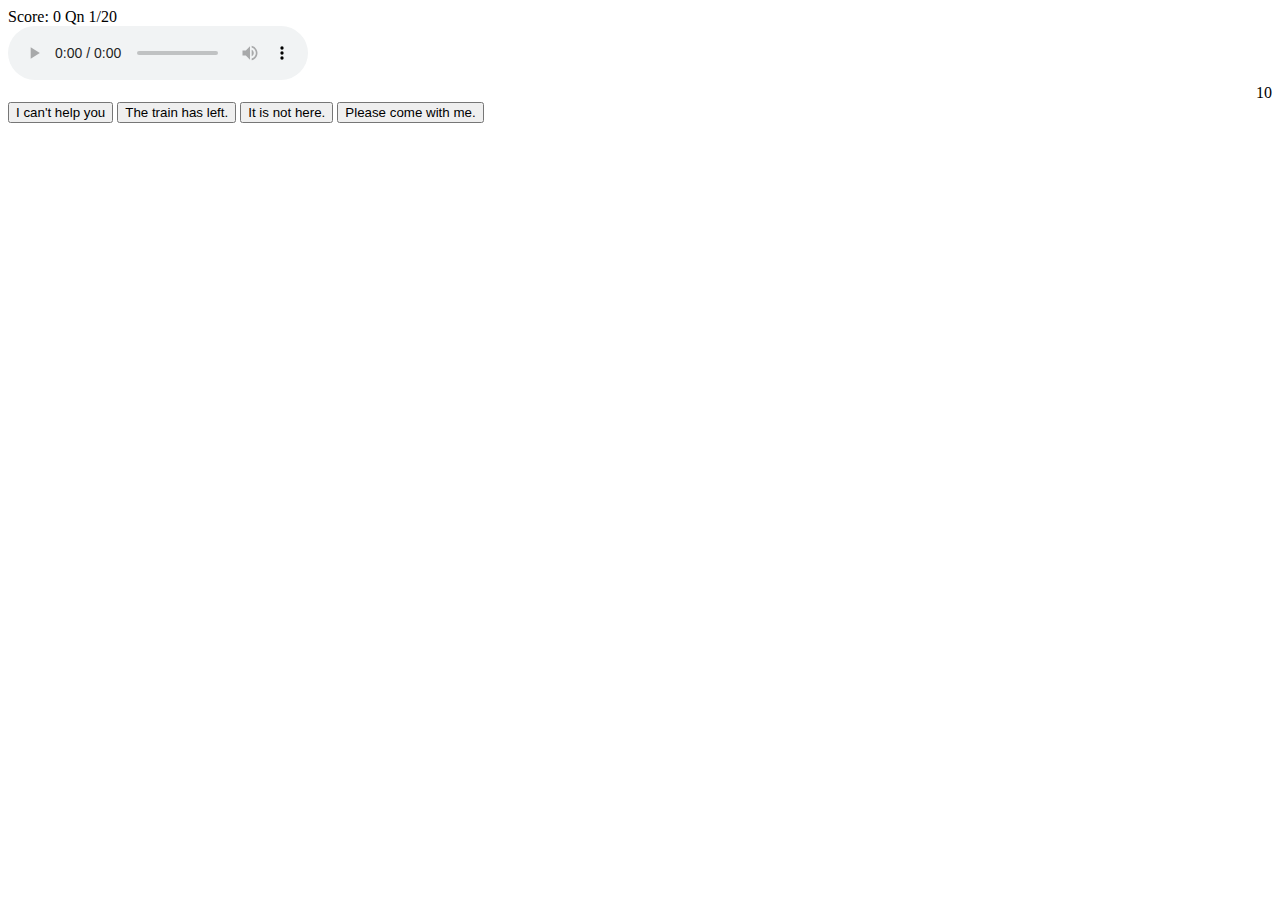
==== game.html @ 1d40002b "histogram of correct answers for each language heard" ====
<!DOCTYPE HTML>
<html>
<head>
	<meta name="viewport" content="width=device-width, initial-scale=1"> 
	<meta charset="UTF-8">
	<title>Eureka Languages Challenge</title>
	<link rel="stylesheet" type="text/css" href="css/game.css">
</head>
<body>
	<div data-role="page" class="gameboard">
		<header>
			<div class="scoreboard">
				<span> Score: </span> 
				<span id="score">0</span>
				<span class="spacer"> </span>
				<span> Qn </span> 
				<span id="question">1</span><span>/20 </span>
			</div>
		</header>

		<div data-role="content" id="playing" style="display:none">
			<audio id="speak" preload="auto" oncanplaythrough="this.play();" autoplay controls>
				<source id="html5" src="" type="audio/mpeg">
				<embed id="html4" src="" height=45 width=200 autostart=true>
			</audio>
			<div class="midpanel" align="right">
				<span id="error"></span>
				<span id="timer">10</span>
			</div>
			<form action="#" id="multiplechoice" onsubmit="checkAnswer(); return false;">
				<button name="guess1" onclick="guess = this.innerHTML;" value="1">?</button>
				<button name="guess2" onclick="guess = this.innerHTML;" value="2">?</button>
				<button name="guess3" onclick="guess = this.innerHTML;" value="3">?</button>
				<button name="guess4" onclick="guess = this.innerHTML;" value="4">?</button>
			</form>
		</div>
		<div data-role="content" id="gameover" style="display:none">
			<h3 id="results">Game over</h3>
			<a href="index.html"><button id="playagain">Play again</button></a>
			<script>function fbs_click() {u="http://bit.ly/eurekalanguages";t="Take the Eureka Languages Challenge Yourself";window.open('http://www.facebook.com/sharer.php?u='+encodeURIComponent(u)+'&t='+encodeURIComponent(t),'sharer','toolbar=0,status=0,width=626,height=436');return false;}</script>
			<p>
				<a rel="nofollow" href="http://www.facebook.com/share.php?u=http%3A%2F%2Fbit.ly%2Feurekalanguages" class="fb_share_button" onclick="return fbs_click()" target="_blank">
					&nbsp;Share with facebook
				<img src="http://www.usphs.gov/images/home/facebook-logo.png" width="40px" /></a>
			</p>
		</div>
	</div>
	<script lang="text/javascript" src="questions.js"></script>
	<script type="text/javascript" src="question_picker.js"></script>
	<script type="text/javascript" src="game.js"></script>
</body>
</html>
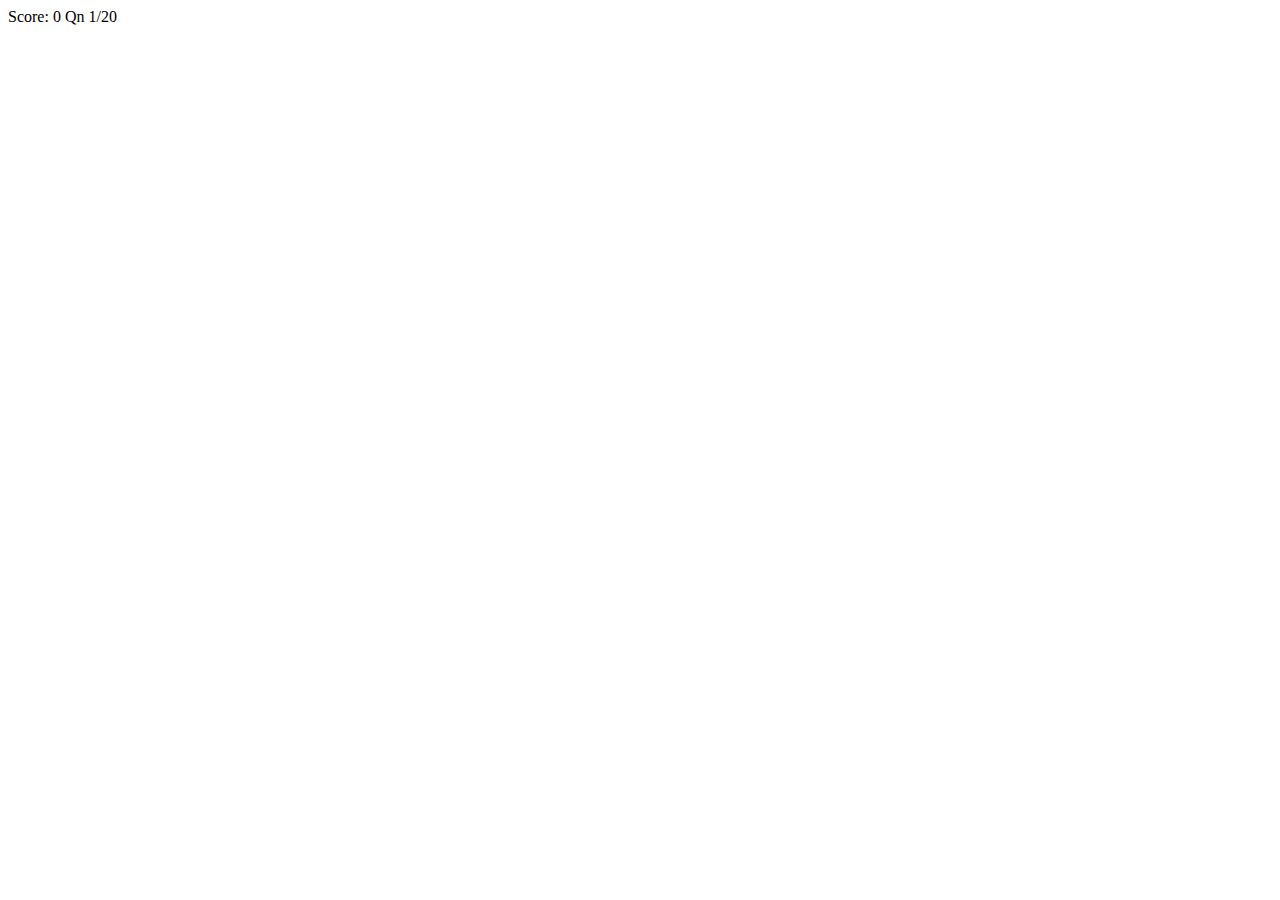
==== commit 2dc865ee: "Adding a basic graph in." ====
--- a/game.html
+++ b/game.html
@@ -45,6 +45,9 @@
 			</p>
 		</div>
 	</div>
+	<script type="text/javascript" src="jquery/jquery.js"></script>
+	<script src="http://code.highcharts.com/highcharts.js"></script>
+	<script src="http://code.highcharts.com/modules/exporting.js"></script>
 	<script lang="text/javascript" src="questions.js"></script>
 	<script type="text/javascript" src="question_picker.js"></script>
 	<script type="text/javascript" src="game.js"></script>
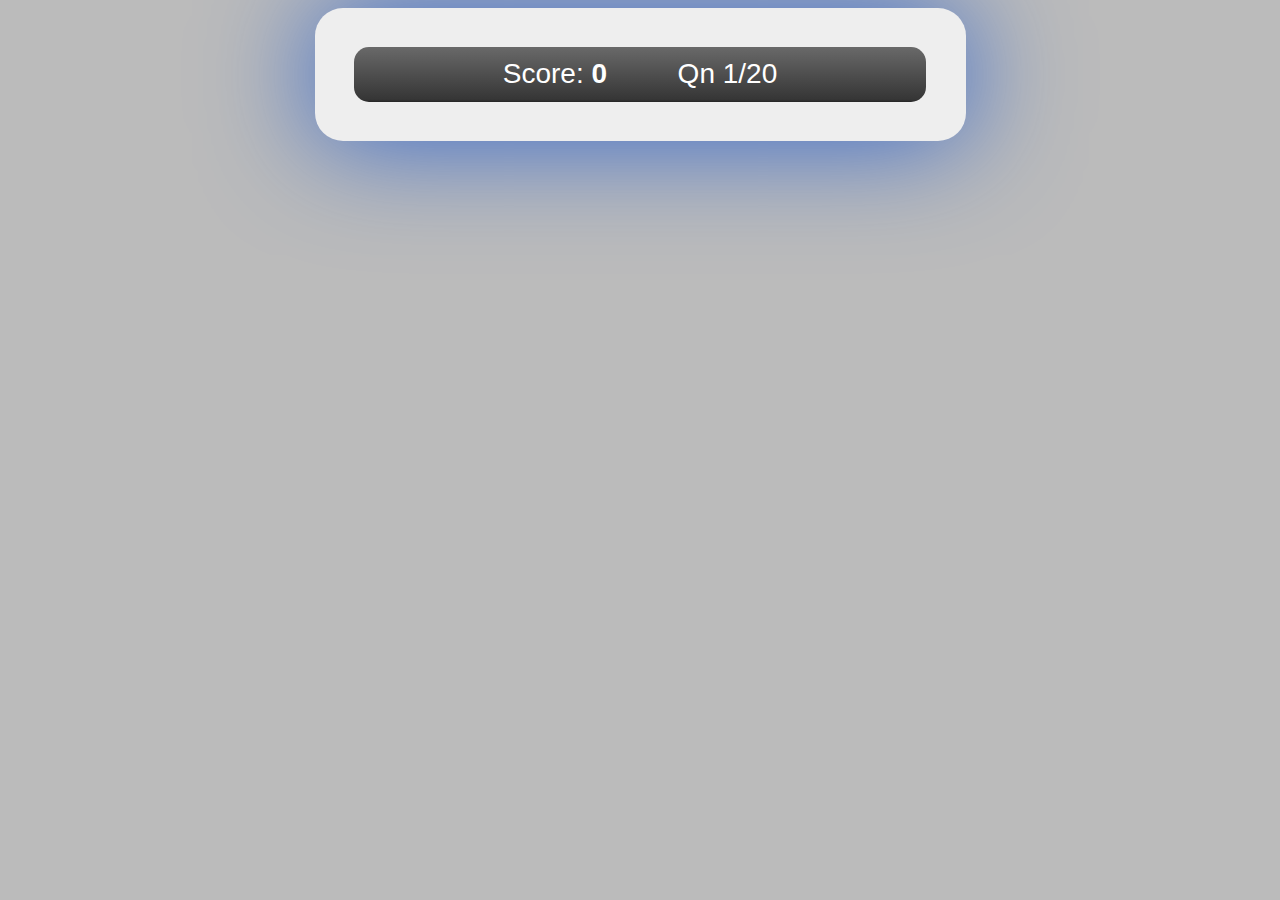
==== commit 72d6b982: "Continue playing option for 10 more questions" ====
--- a/game.html
+++ b/game.html
@@ -7,19 +7,19 @@
 	<link rel="stylesheet" type="text/css" href="css/game.css">
 </head>
 <body>
-	<div data-role="page" class="gameboard">
+	<div data-role="page" id="gameboard" class="game">
 		<header>
 			<div class="scoreboard">
-				<span> Score: </span> 
+				<span>Score: </span> 
 				<span id="score">0</span>
 				<span class="spacer"> </span>
 				<span> Qn </span> 
-				<span id="question">1</span><span>/20 </span>
+				<span id="question">1/20</span>
 			</div>
 		</header>
 
-		<div data-role="content" id="playing" style="display:none">
-			<audio id="speak" preload="auto" oncanplaythrough="this.play();" autoplay controls>
+		<div data-role="content" class="playing">
+			<audio id="speak" preload="auto" oncanplaythrough="game.speechReady(this);" autoplay controls>
 				<source id="html5" src="" type="audio/mpeg">
 				<embed id="html4" src="" height=45 width=200 autostart=true>
 			</audio>
@@ -27,29 +27,32 @@
 				<span id="error"></span>
 				<span id="timer">10</span>
 			</div>
-			<form action="#" id="multiplechoice" onsubmit="checkAnswer(); return false;">
-				<button name="guess1" onclick="guess = this.innerHTML;" value="1">?</button>
-				<button name="guess2" onclick="guess = this.innerHTML;" value="2">?</button>
-				<button name="guess3" onclick="guess = this.innerHTML;" value="3">?</button>
-				<button name="guess4" onclick="guess = this.innerHTML;" value="4">?</button>
+			<form action="#" id="multiplechoice" onsubmit="game.checkAnswer(); return false;">
+				<button name="guess1" onclick="game.guess = this.innerHTML;" value="1">?</button>
+				<button name="guess2" onclick="game.guess = this.innerHTML;" value="2">?</button>
+				<button name="guess3" onclick="game.guess = this.innerHTML;" value="3">?</button>
+				<button name="guess4" onclick="game.guess = this.innerHTML;" value="4">?</button>
 			</form>
 		</div>
-		<div data-role="content" id="gameover" style="display:none">
+		<div data-role="content" class="gameover">
 			<h3 id="results">Game over</h3>
-			<a href="index.html"><button id="playagain">Play again</button></a>
-			<script>function fbs_click() {u="http://bit.ly/eurekalanguages";t="Take the Eureka Languages Challenge Yourself";window.open('http://www.facebook.com/sharer.php?u='+encodeURIComponent(u)+'&t='+encodeURIComponent(t),'sharer','toolbar=0,status=0,width=626,height=436');return false;}</script>
+			<script>function fbs_click() {u="http://bit.ly/eurekalanguages";t="Take the Eureka Languages Challenge yourself!";window.open('http://www.facebook.com/sharer.php?u='+encodeURIComponent(u)+'&t='+encodeURIComponent(t),'sharer','toolbar=0,status=0,width=626,height=436');return false;}</script>
 			<p>
 				<a rel="nofollow" href="http://www.facebook.com/share.php?u=http%3A%2F%2Fbit.ly%2Feurekalanguages" class="fb_share_button" onclick="return fbs_click()" target="_blank">
-					&nbsp;Share with facebook
+					&nbsp;Share on <b>facebook</b>
 				<img src="http://www.usphs.gov/images/home/facebook-logo.png" width="40px" /></a>
 			</p>
+			<button onclick="game.playOn()" class="green">Continue playing</button>
+			<button onclick="window.location.href='index.html'" class="red">New game</button>
 		</div>
 	</div>
+	<script lang="text/javascript" src="questions.js"></script>
+	<script type="text/javascript" src="question_picker.js"></script>
+
 	<script type="text/javascript" src="jquery/jquery.js"></script>
 	<script src="http://code.highcharts.com/highcharts.js"></script>
 	<script src="http://code.highcharts.com/modules/exporting.js"></script>
-	<script lang="text/javascript" src="questions.js"></script>
-	<script type="text/javascript" src="question_picker.js"></script>
+
 	<script type="text/javascript" src="game.js"></script>
 </body>
 </html>
--- a/css/game.css
+++ b/css/game.css
@@ -0,0 +1,130 @@
+body {
+	font-family:Calibri,sans-serif;
+	color:#000;
+	background-color:#bbb;
+	text-align:center;
+}
+.game {
+	background-color:#eee;
+	border-radius:1em;
+	padding:0.2em;
+}
+@media print, screen and (max-width: 480px) {
+	body {
+		margin:0;
+	}
+}
+@media print, screen and (min-width: 36em) {
+	body {
+		font-size:175%;
+	}
+	.game {
+		padding:1em;
+	}
+}
+@media print, screen and (min-width: 670px) {
+	body {
+		background-image:url('http://dl.dropboxusercontent.com/u/26353384/Language%20sound%20files/flags.png');
+	}
+	.game {
+		width:595px;
+		margin:0 auto;
+		-webkit-box-shadow:0 0 4em #36c;
+		-moz-box-shadow:0 0 4em #36c;
+		-o-box-shadow:0 0 4em #336c;
+		box-shadow:0 0 4em #36c;
+	}
+}
+
+.playing, .gameover {
+	display:none;
+}
+.play .playing,
+.over .gameover {
+	display:block;
+}
+
+.green {
+	color:#050;
+}
+.red {
+	color:#600;
+}
+
+.scoreboard {
+	margin:0.4em;
+	padding:0.4em;
+	color:#fff;
+	font-family:Verdana,sans-serif;
+	border-radius:15px;
+	background:#252525;
+	filter:progid:DXImageTransform.Microsoft.gradient(gradientType=0, startColorstr='#FF696969', endColorstr='#FF252525');
+	background-image:-webkit-gradient(linear, 50% 0%, 50% 100%, color-stop(0%, #696969), color-stop(95%, #363636), color-stop(97%, #313131), color-stop(100%, #252525));
+	background-image:-webkit-linear-gradient(top, #696969 0%,#363636 95%,#313131 97%,#252525 100%);
+	background-image:-moz-linear-gradient(top, #696969 0%,#363636 95%,#313131 97%,#252525 100%);
+	background-image:-o-linear-gradient(top, #696969 0%,#363636 95%,#313131 97%,#252525 100%);
+	background-image:linear-gradient(top, #696969 0%,#363636 95%,#313131 97%,#252525 100%)
+}
+.scoreboard span {
+	display:inline-block;
+}
+.spacer {
+	width:10%;
+}
+#score {
+	font-weight:bold;
+} 
+
+.midpanel {
+	padding:0.4em;
+	height:2.5em;
+}
+.midpanel span {
+	display:inline-block;
+	vertical-align:top;
+}
+#error {
+	opacity:0;
+	text-align:center;
+	width:80%;
+}
+#timer {
+	width:15%;
+	text-align:right;
+	color:#666;
+}
+
+button {
+	-moz-box-shadow:inset 0 1px 0 0 #bbdaf7;
+	-webkit-box-shadow:inset 0 1px 0 0 #bbdaf7;
+	box-shadow:inset 0 1px 0 0 #bbdaf7;
+	background:-webkit-gradient(linear, left top, left bottom, color-stop(0.05, #79bbff), color-stop(1, #378de5));
+	background:-webkit-linear-gradient(center top, #79bbff 5%, #378de5 100%);
+	background:-moz-linear-gradient(center top, #79bbff 5%, #378de5 100%);
+	background:-o-linear-gradient(center top, #79bbff 5%, #378de5 100%);
+	filter:progid:DXImageTransform.Microsoft.gradient(startColorstr='#79bbff', endColorstr='#378de5');
+	background-color:#79bbff;
+	-moz-border-radius:6px;
+	-webkit-border-radius:6px;
+	border-radius:6px;
+	border:1px solid #84bbf3;
+	color:#ffffff;
+	font-family:"Trebuchet MS",sans-serif;
+	font-size:0.85em;
+	font-weight:bold;
+	min-height:5em;
+	width:45%;
+	text-decoration:none;
+	text-shadow:1px 1px 0 #528ecc;
+}
+
+#results {
+	height:9em;
+}
+
+.fb_share_button {
+	color:#fff;
+	border-color:#295582;
+	background:#3b5998;
+	text-decoration:none;
+}
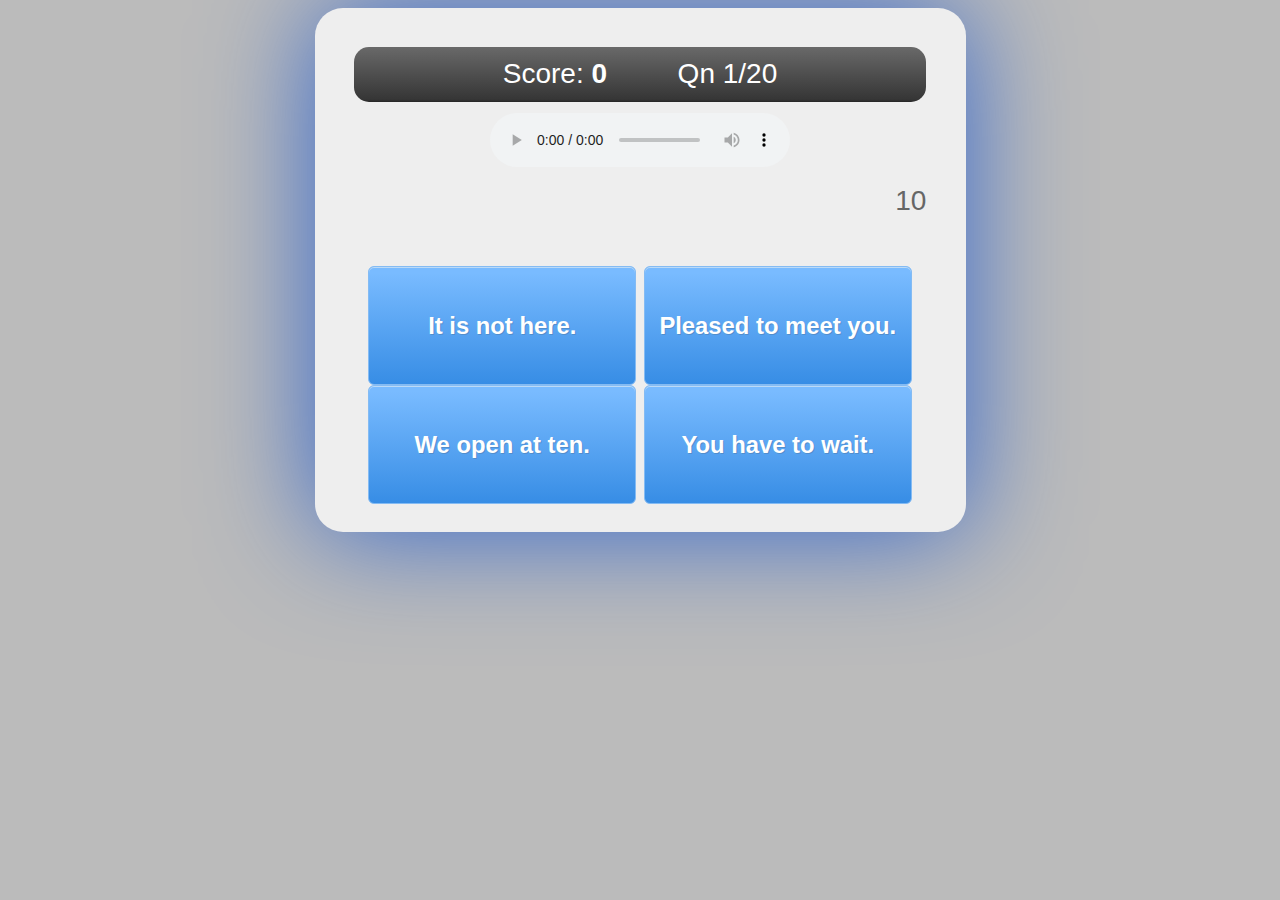
==== commit 36b90f62: "Merge pull request #1 from markdessain/gh-pages" ====
--- a/game.html
+++ b/game.html
@@ -51,7 +51,6 @@
 
 	<script type="text/javascript" src="jquery/jquery.js"></script>
 	<script src="http://code.highcharts.com/highcharts.js"></script>
-	<script src="http://code.highcharts.com/modules/exporting.js"></script>
 
 	<script type="text/javascript" src="game.js"></script>
 </body>
--- a/css/game.css
+++ b/css/game.css
@@ -84,9 +84,11 @@
 	vertical-align:top;
 }
 #error {
-	opacity:0;
 	text-align:center;
 	width:80%;
+	opacity:0;
+	-webkit-transition:opacity 0.5s;
+	transition:opacity 0.5s;
 }
 #timer {
 	width:15%;
